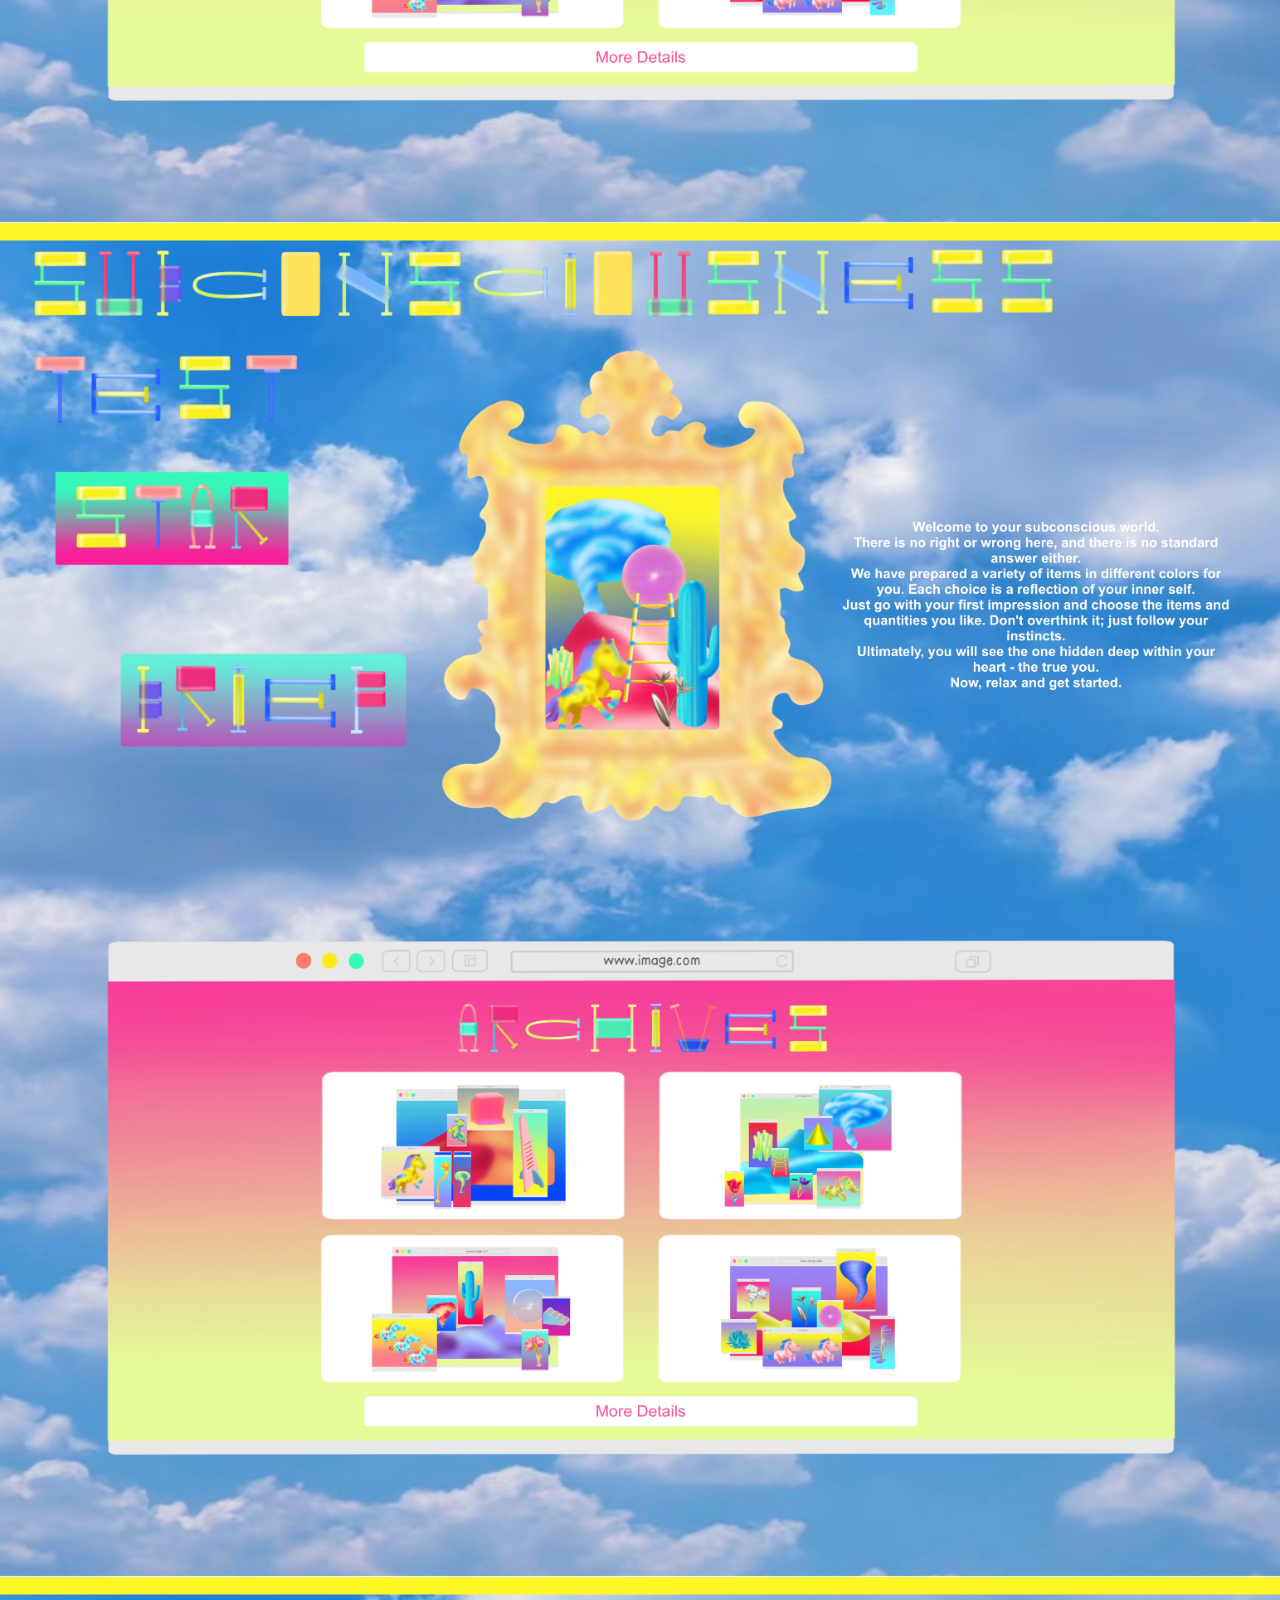
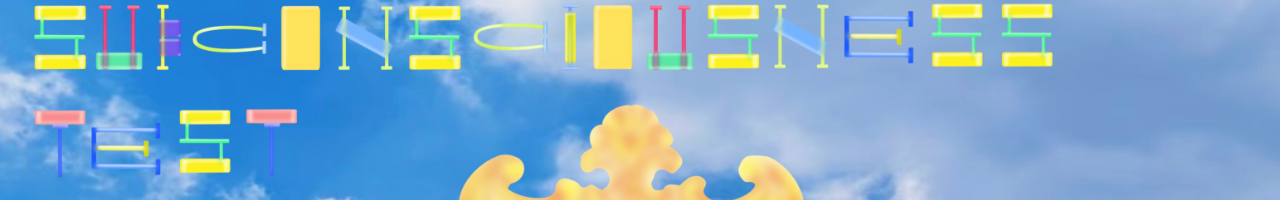
==== index.html @ 1d470b6b "第一次提交" ====
<!DOCTYPE html>
<html lang="en">
<head>
    <meta charset="UTF-8">
    <meta name="viewport" content="width=device-width, initial-scale=1.0">
    <title>Subconsciousness Test</title>
    <link rel="stylesheet" href="1.css">
</head>
<body>
    <div class="container">
        <div class="hero">
        <button class="action-btn btn-1" id="btn1" onclick="window.location.href='1.html'"></button>
        <button class="action-btn btn-2" id="btn2" onclick="window.location.href='jieshao.html'"></button>
        <button class="action-btn btn-3" id="btn3" onclick="window.location.href='content.html'"></button>
        </div>
    </div>
    <script>
        // 获取所有按钮
        const btn1 = document.getElementById('btn1');
        const btn2 = document.getElementById('btn2');
        const btn3 = document.getElementById('btn3');
        const allBtns = [btn1, btn2, btn3];

        // 核心函数：检测元素是否在可视区
        function isElementInViewport(el) {
            const rect = el.getBoundingClientRect();
            // 宽松判定：按钮只要有部分在可视区就可点击（可根据需求调整）
            return (
                rect.top <= window.innerHeight && 
                rect.bottom >= 0
            );
        }

        // 批量更新所有按钮状态（复用逻辑）
        function updateAllBtnStatus() {
            allBtns.forEach(btn => {
                if (isElementInViewport(btn)) {
                    btn.classList.remove('disabled');
                } else {
                    btn.classList.add('disabled');
                }
            });
        }

        // 监听滚动/窗口缩放/页面加载，批量更新按钮状态
        window.addEventListener('scroll', updateAllBtnStatus);
        window.addEventListener('resize', updateAllBtnStatus);
        window.addEventListener('load', updateAllBtnStatus);

        // 给每个按钮添加独立点击事件（按需自定义）
        btn1.addEventListener('click', () => alert('进入测试页面'));
        btn2.addEventListener('click', () => alert('进入介绍页面'));
        btn3.addEventListener('click', () => alert('进入图片详情页面'));
    </script>
</body>
</html>
---- 1.css ----
* {
    margin: 0;
    padding: 0;
    box-sizing: border-box;
}

body {
    overflow-y: auto;   /* 允许垂直滑动 */
    overflow-x: hidden; /* 禁止水平滑动 */
}

.container {
    width: 100%;
    min-height: 200vh;  /* 容器最小高度2倍屏幕，确保能滑动 */
}

.hero {
    width: 100vw;       /* 宽度占满屏幕 */
    height: 200vh;      /* 高度2倍屏幕，触发滑动 */
    /* 背景图核心优化 */
    background: url('img/1.jpg') center center repeat-y; /* 纵向重复平铺，避免空白 */
    background-size: contain;
}


.action-btn {
    position: absolute; /* 基于container定位 */
    padding: 0;         /* 无文字，取消内边距 */
    font-size: 0;       /* 隐藏文字（防止误加） */
    border: none;       /* 无边框 */
    border-radius: 8px; /* 可选：统一圆角，不需要可删 */
    cursor: pointer;
    z-index: 9999;
    transition: all 0.3s;
    background-color: transparent;
    color: white;
    outline: none;
    box-shadow: none;
}

/* 公共禁用状态（所有按钮复用） */
.action-btn.disabled {
    background-color: transparent;
    cursor: not-allowed;
    pointer-events: none;
}

.btn-1 {
    width: 255px;   /* 独有的宽度 */
    height: 105px;  /* 独有的高度 */
    top: 36vh;      /* 独有的垂直位置 */
    left: 130px;    /* 独有的水平位置 */
}

/* 按钮2：自定义宽高 + 位置 */
.btn-2 {
    width: 310px;   /* 和按钮1不同的宽度 */
    height: 100px;  /* 和按钮1不同的高度 */
    top: 63.5vh;     /* 和按钮1不同的垂直位置 */
    left: 203px;      /* 水平居中 */
}

/* 按钮3：自定义宽高 + 位置 */
.btn-3 {
    width: 600px;    /* 更小的宽度 */
    height: 30px;   /* 正方形 */
    top: 173.5vh;     /* 更靠下的位置 */
    left: 465px;   /* 靠右对齐 */
}
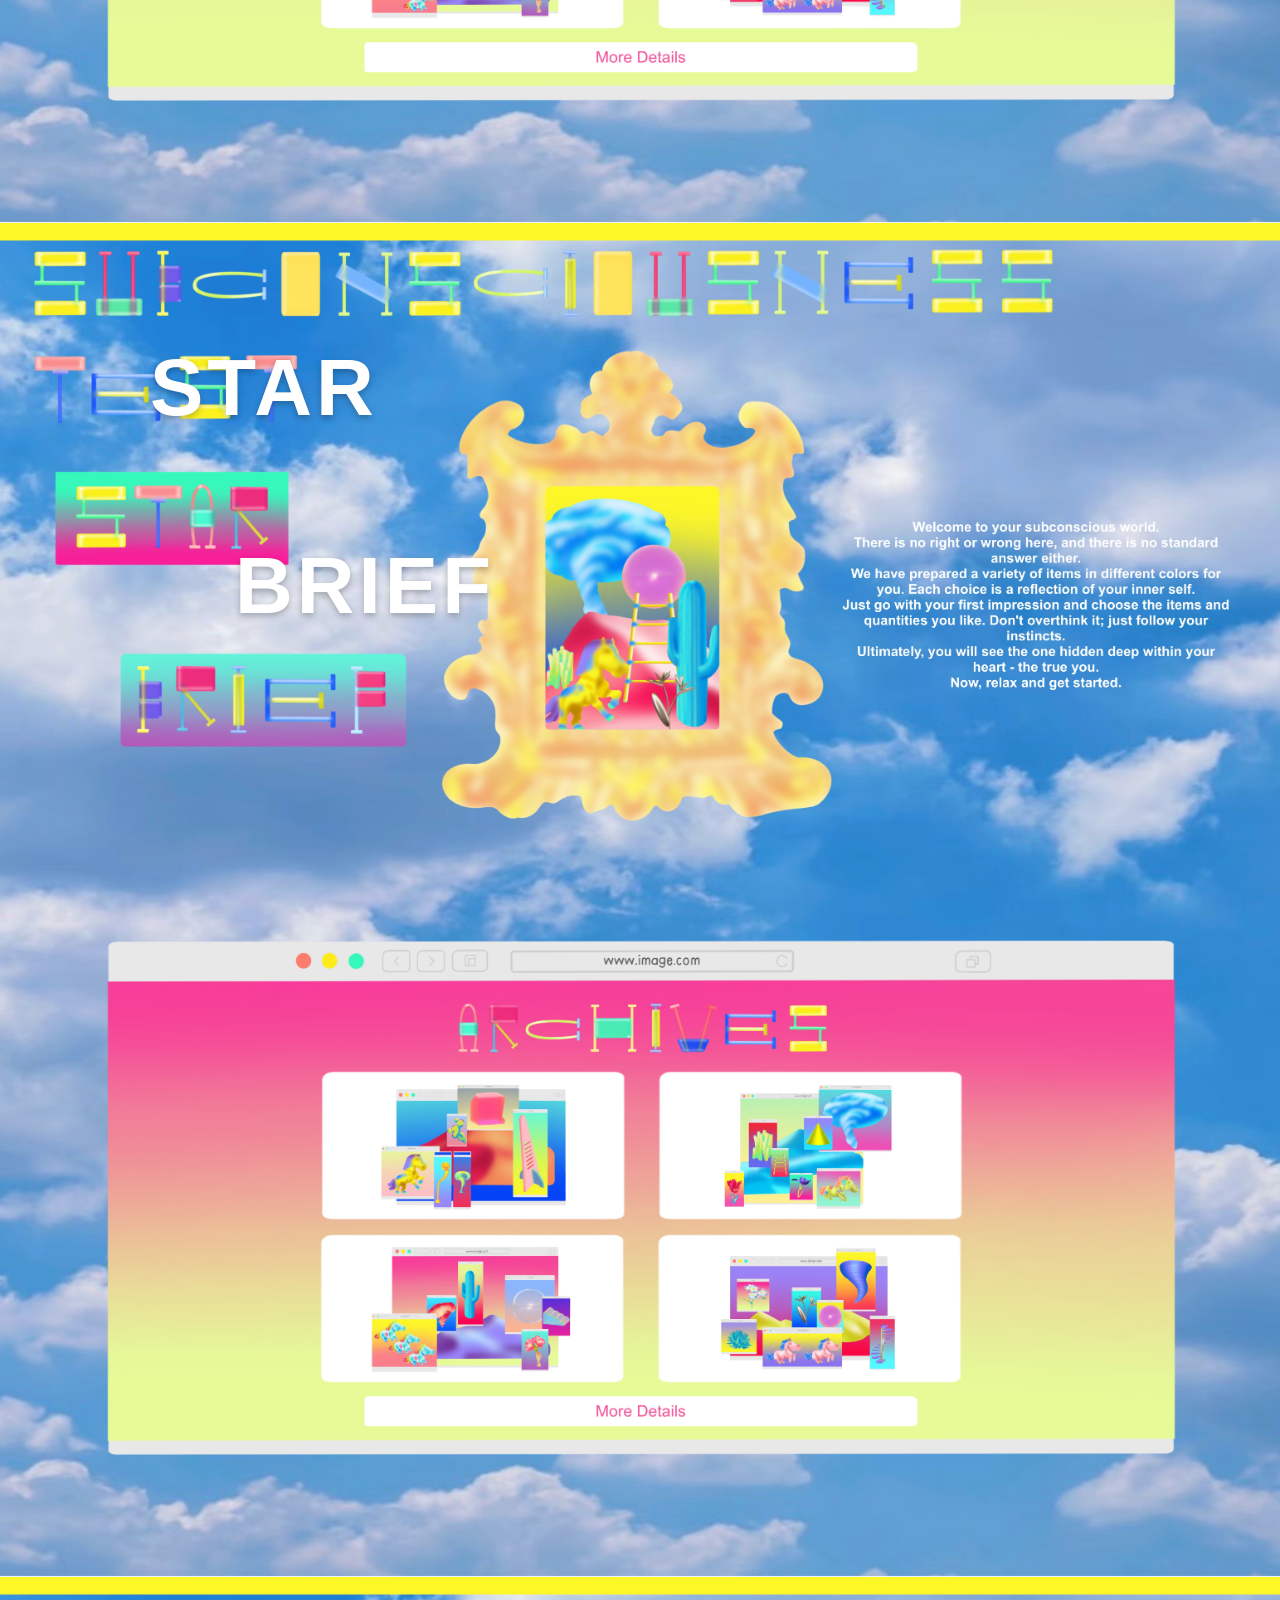
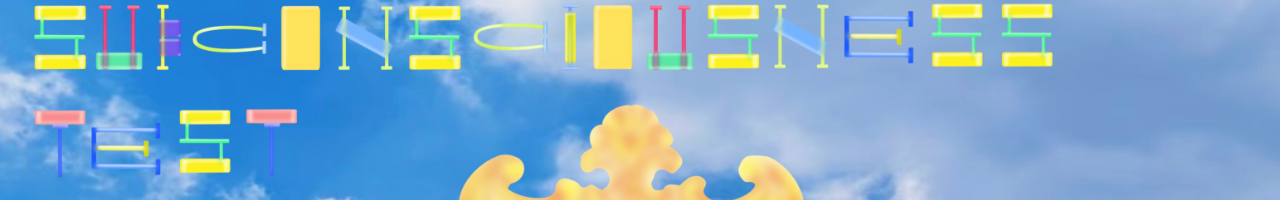
==== commit 99520150: "修改" ====
--- a/index.html
+++ b/index.html
@@ -10,7 +10,9 @@
     <div class="container">
         <div class="hero">
         <button class="action-btn btn-1" id="btn1" onclick="window.location.href='1.html'"></button>
+        <div class="brief-font">STAR</div>
         <button class="action-btn btn-2" id="btn2" onclick="window.location.href='jieshao.html'"></button>
+        <div class="brief-font1">BRIEF</div>
         <button class="action-btn btn-3" id="btn3" onclick="window.location.href='content.html'"></button>
         </div>
     </div>
--- a/1.css
+++ b/1.css
@@ -62,8 +62,36 @@
 
 /* 按钮3：自定义宽高 + 位置 */
 .btn-3 {
-    width: 600px;    /* 更小的宽度 */
-    height: 30px;   /* 正方形 */
-    top: 173.5vh;     /* 更靠下的位置 */
-    left: 465px;   /* 靠右对齐 */
-}+    width: 800px;    /* 更小的宽度 */
+    height: 80px;   /* 正方形 */
+    top: 168vh;     /* 更靠下的位置 */
+    left: 480px;   /* 靠右对齐 */
+}
+.brief-font {
+      font-family: 'Oswald', sans-serif;
+      font-weight: 700;
+      text-transform: uppercase;
+      font-size: 80px;
+      color: #ffffff;
+      letter-spacing: 4px;
+      text-shadow: 0 3px 6px rgba(0,0,0,0.25);
+      
+      /* 核心：用CSS变量接收参数，设置默认值（避免无参数时出错） */
+      position: absolute;
+      top: var(--top, 342px);    /* --top是自定义变量，50px是默认值 */
+      left: var(--left, 150px);  /* --left是自定义变量，80px是默认值 */
+    }
+.brief-font1 {
+      font-family: 'Oswald', sans-serif;
+      font-weight: 700;
+      text-transform: uppercase;
+      font-size: 80px;
+      color: #ffffff;
+      letter-spacing: 4px;
+      text-shadow: 0 3px 6px rgba(0,0,0,0.25);
+      
+      /* 核心：用CSS变量接收参数，设置默认值（避免无参数时出错） */
+      position: absolute;
+      top: var(--top, 540px);    /* --top是自定义变量，50px是默认值 */
+      left: var(--left, 235px);  /* --left是自定义变量，80px是默认值 */
+    }
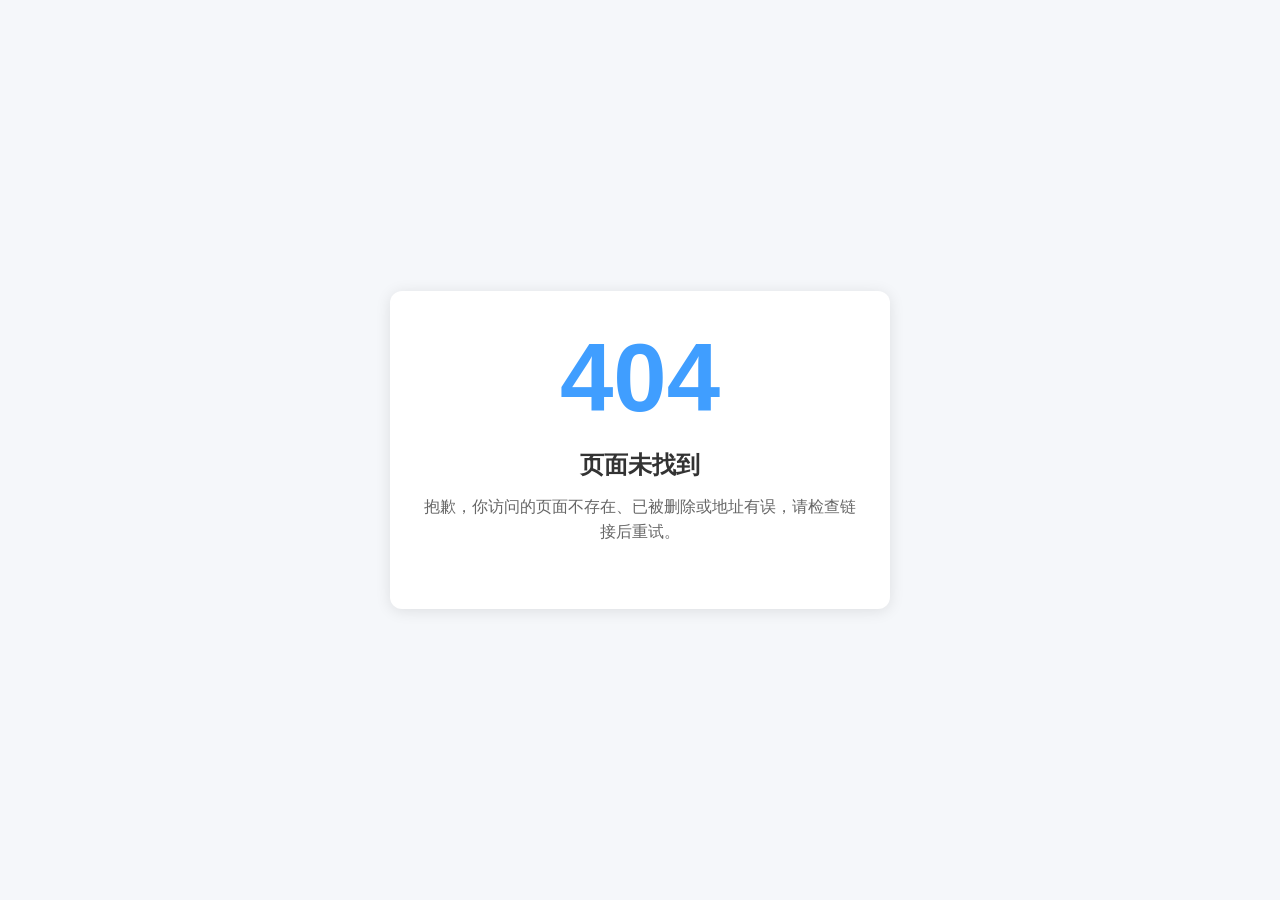
==== commit 614a6fe2: "Add files via upload" ====
--- a/index.html
+++ b/index.html
@@ -1,58 +1,74 @@
-<!DOCTYPE html>
-<html lang="en">
-<head>
-    <meta charset="UTF-8">
-    <meta name="viewport" content="width=device-width, initial-scale=1.0">
-    <title>Subconsciousness Test</title>
-    <link rel="stylesheet" href="1.css">
-</head>
-<body>
-    <div class="container">
-        <div class="hero">
-        <button class="action-btn btn-1" id="btn1" onclick="window.location.href='1.html'"></button>
-        <div class="brief-font">STAR</div>
-        <button class="action-btn btn-2" id="btn2" onclick="window.location.href='jieshao.html'"></button>
-        <div class="brief-font1">BRIEF</div>
-        <button class="action-btn btn-3" id="btn3" onclick="window.location.href='content.html'"></button>
-        </div>
-    </div>
-    <script>
-        // 获取所有按钮
-        const btn1 = document.getElementById('btn1');
-        const btn2 = document.getElementById('btn2');
-        const btn3 = document.getElementById('btn3');
-        const allBtns = [btn1, btn2, btn3];
-
-        // 核心函数：检测元素是否在可视区
-        function isElementInViewport(el) {
-            const rect = el.getBoundingClientRect();
-            // 宽松判定：按钮只要有部分在可视区就可点击（可根据需求调整）
-            return (
-                rect.top <= window.innerHeight && 
-                rect.bottom >= 0
-            );
-        }
-
-        // 批量更新所有按钮状态（复用逻辑）
-        function updateAllBtnStatus() {
-            allBtns.forEach(btn => {
-                if (isElementInViewport(btn)) {
-                    btn.classList.remove('disabled');
-                } else {
-                    btn.classList.add('disabled');
-                }
-            });
-        }
-
-        // 监听滚动/窗口缩放/页面加载，批量更新按钮状态
-        window.addEventListener('scroll', updateAllBtnStatus);
-        window.addEventListener('resize', updateAllBtnStatus);
-        window.addEventListener('load', updateAllBtnStatus);
-
-        // 给每个按钮添加独立点击事件（按需自定义）
-        btn1.addEventListener('click', () => alert('进入测试页面'));
-        btn2.addEventListener('click', () => alert('进入介绍页面'));
-        btn3.addEventListener('click', () => alert('进入图片详情页面'));
-    </script>
-</body>
+<!DOCTYPE html>
+<html lang="zh-CN">
+<head>
+    <meta charset="UTF-8">
+    <meta name="viewport" content="width=device-width, initial-scale=1.0">
+    <title>404 - 页面未找到</title>
+    <style>
+        * {
+            margin: 0;
+            padding: 0;
+            box-sizing: border-box;
+            font-family: "Microsoft YaHei", Arial, sans-serif;
+        }
+        body {
+            background-color: #f5f7fa;
+            display: flex;
+            flex-direction: column;
+            align-items: center;
+            justify-content: center;
+            height: 100vh;
+            color: #333;
+        }
+        .container {
+            text-align: center;
+            padding: 2rem;
+            background: #fff;
+            border-radius: 12px;
+            box-shadow: 0 2px 15px rgba(0, 0, 0, 0.1);
+            max-width: 500px;
+            width: 90%;
+        }
+        .error-code {
+            font-size: 6rem;
+            font-weight: 700;
+            color: #409eff;
+            margin-bottom: 1rem;
+        }
+        .error-title {
+            font-size: 1.5rem;
+            font-weight: 600;
+            margin-bottom: 0.8rem;
+        }
+        .error-desc {
+            color: #666;
+            margin-bottom: 2rem;
+            line-height: 1.6;
+        }
+        .back-btn {
+            display: inline-block;
+            padding: 0.8rem 2rem;
+            background-color: #409eff;
+            color: #fff;
+            text-decoration: none;
+            border-radius: 6px;
+            transition: all 0.3s ease;
+            border: none;
+            cursor: pointer;
+            font-size: 1rem;
+        }
+        .back-btn:hover {
+            background-color: #3088e0;
+            transform: translateY(-2px);
+        }
+    </style>
+</head>
+<body>
+    <div class="container">
+        <div class="error-code">404</div>
+        <h1 class="error-title">页面未找到</h1>
+        <p class="error-desc">抱歉，你访问的页面不存在、已被删除或地址有误，请检查链接后重试。</p>
+<!--        <a href="https://testti202603.github.io/mytest/" class="back-btn">返回首页</a>-->
+    </div>
+</body>
 </html>
